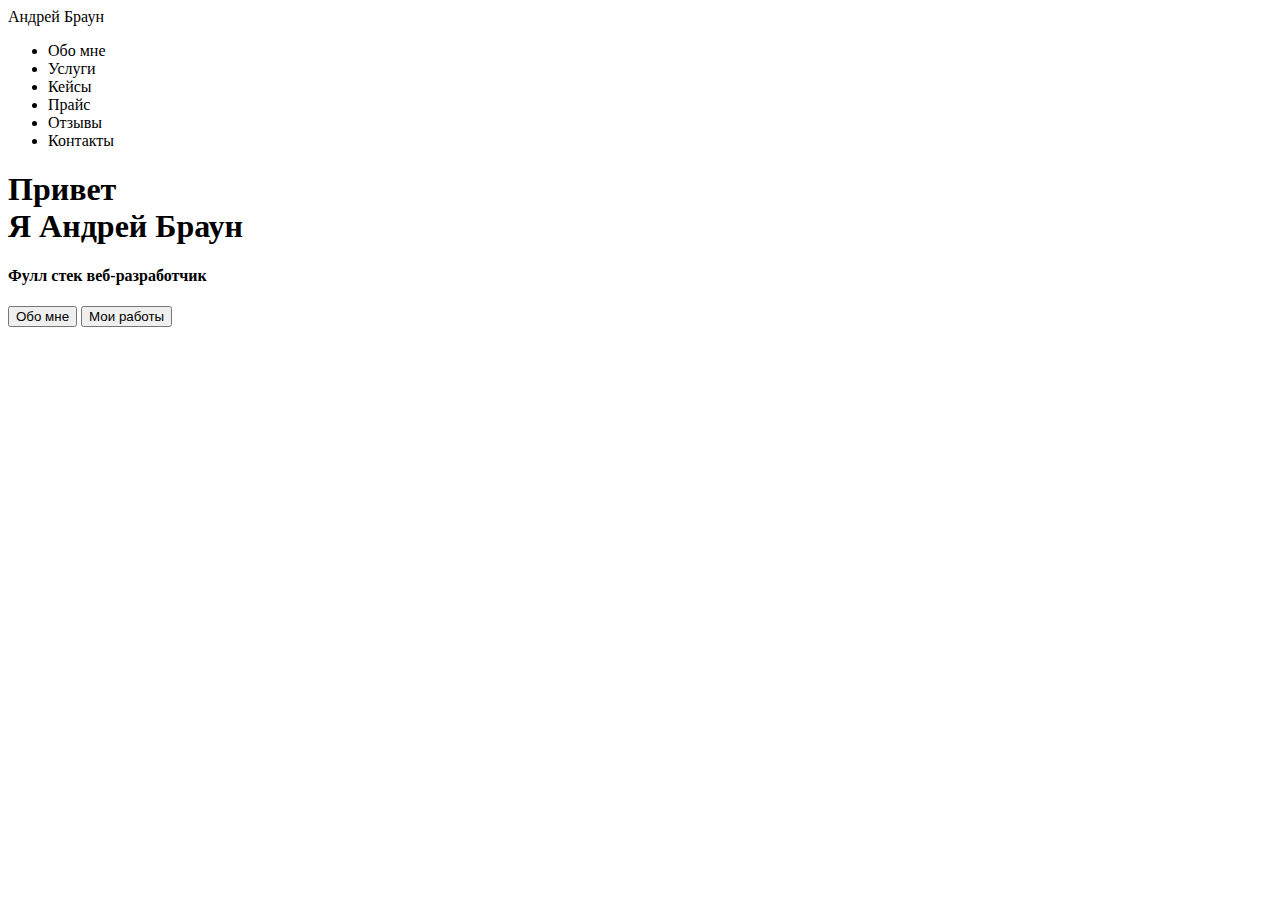
==== src/index.html @ fc2f29a1 "Залил проект на сервер" ====
<!DOCTYPE html>
<html lang="en">
<head>
	<meta charset="UTF-8">
	<meta name="viewport" content="width=device-width, initial-scale=1.0">
	<title>Андрей Браун - веб разработчик</title>
</head>
<body>

	<header>
		<nav>
			<div class="logo">Андрей Браун</div>
			<div class="menu"><ul>
				<li>Обо мне</li>
				<li>Услуги</li>
				<li>Кейсы</li>
				<li>Прайс</li>
				<li>Отзывы</li>
				<li>Контакты</li>
			</ul></div>
		</nav>
	</header>

	<div class="main"><div class="title__container">
		<h1>Привет <br> Я Андрей Браун</h1>
		<h4>Фулл стек веб-разработчик</h4>
		<input type="submit" value="Обо мне">
		<input type="submit" value="Мои работы">
	</div></div>
	
</body>
</html>
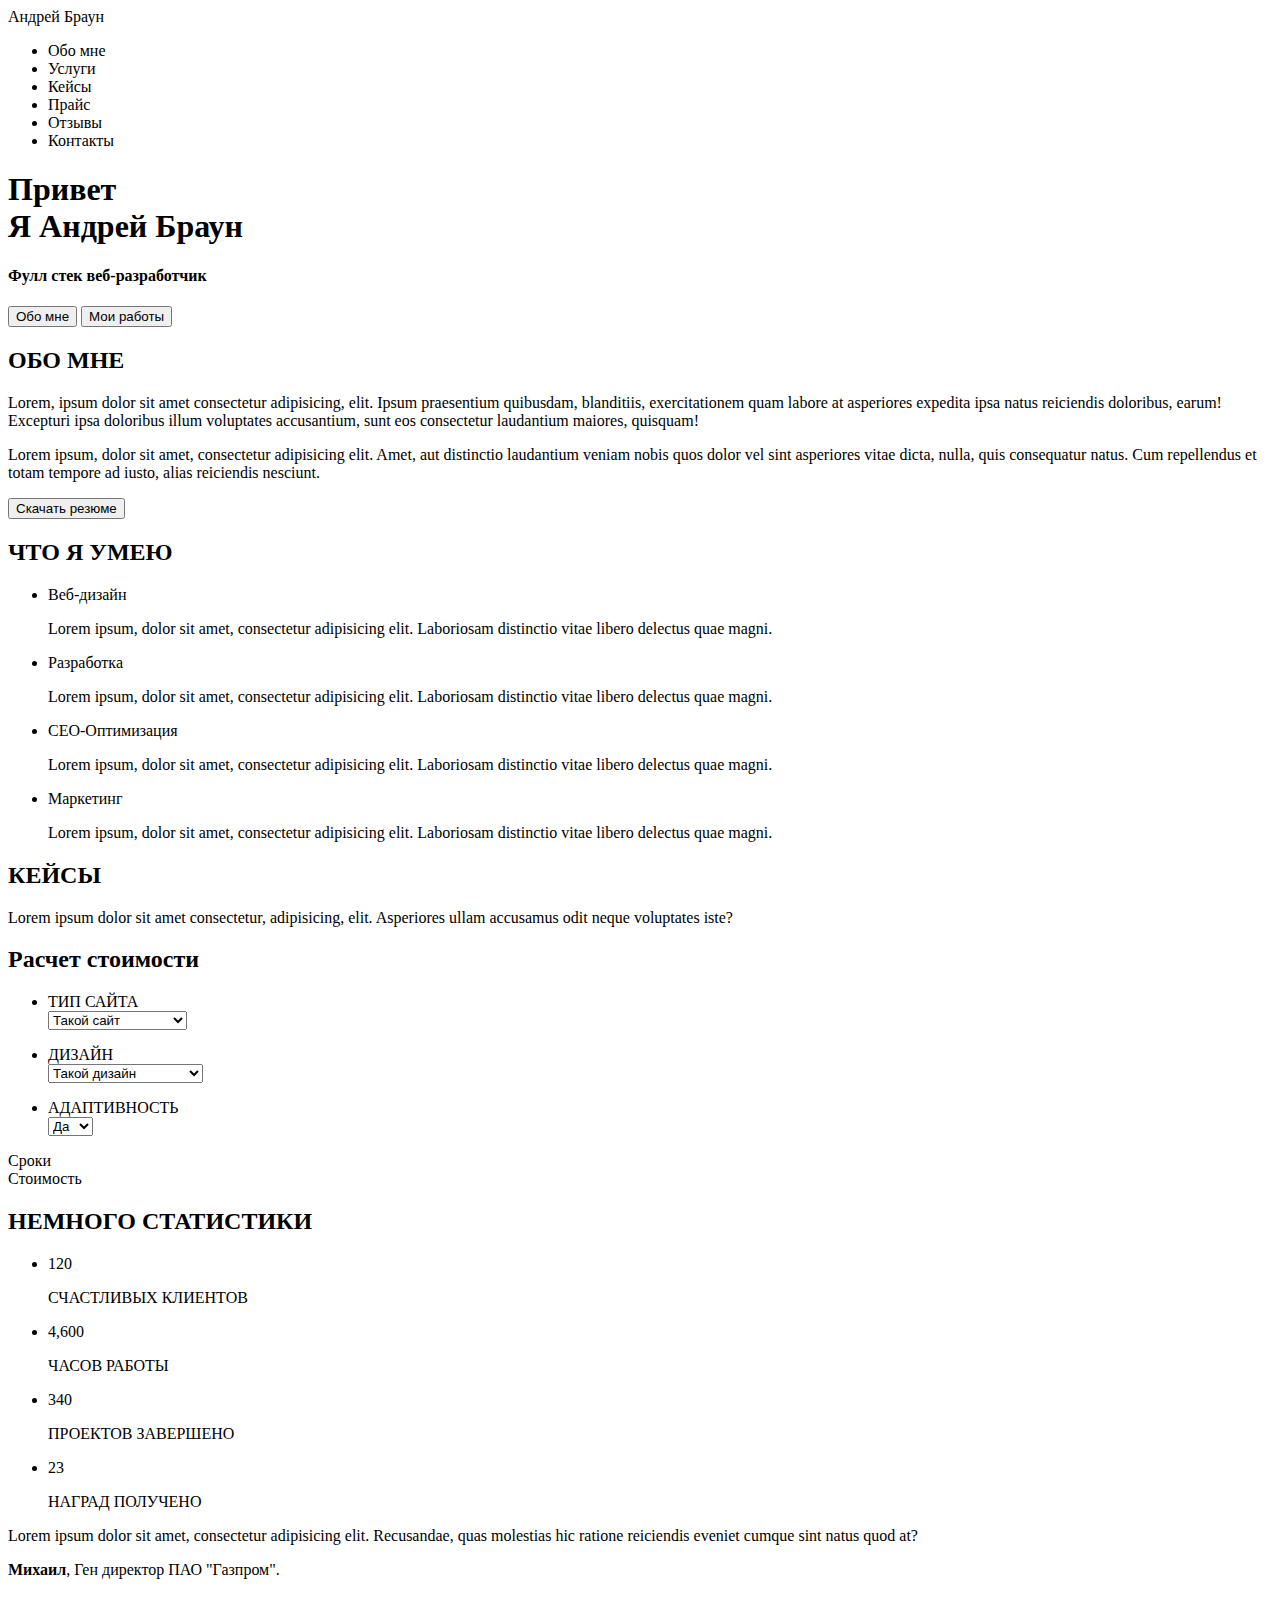
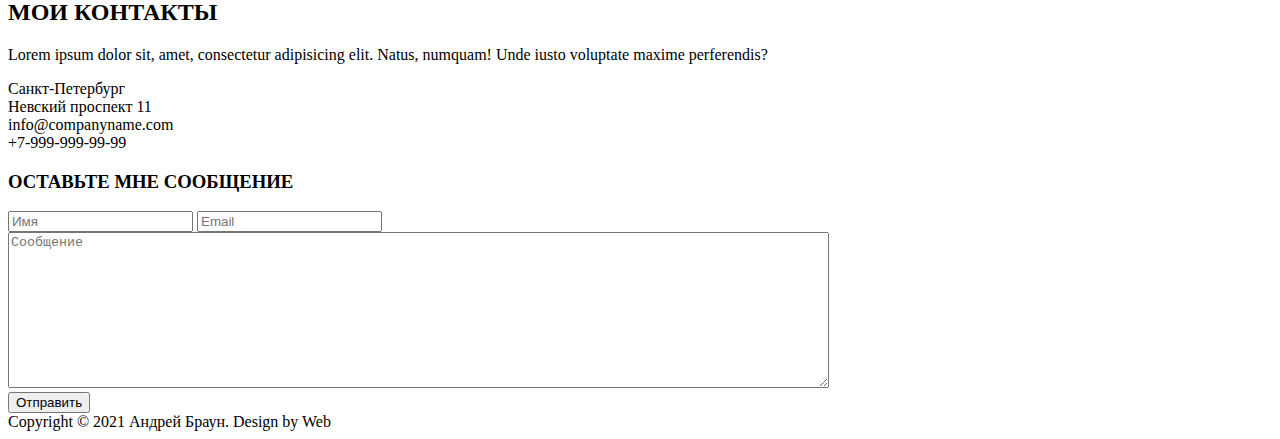
==== commit 9e5ca164: "Залил готовую практику по разделу 2" ====
--- a/src/index.html
+++ b/src/index.html
@@ -22,11 +22,163 @@
 	</header>
 
 	<div class="main"><div class="title__container">
+
 		<h1>Привет <br> Я Андрей Браун</h1>
+
 		<h4>Фулл стек веб-разработчик</h4>
+
 		<input type="submit" value="Обо мне">
+
 		<input type="submit" value="Мои работы">
+
 	</div></div>
+
+	<div class="aboutme"><div class="title__container1">
+
+		<h2>ОБО МНЕ</h2>
+
+		<p>Lorem, ipsum dolor sit amet consectetur adipisicing, elit. Ipsum praesentium quibusdam, blanditiis, exercitationem quam labore at asperiores expedita ipsa natus reiciendis doloribus, earum! Excepturi ipsa doloribus illum voluptates accusantium, sunt eos consectetur laudantium maiores, quisquam!</p>
+
+		<p>Lorem ipsum, dolor sit amet, consectetur adipisicing elit. Amet, aut distinctio laudantium veniam nobis quos dolor vel sint asperiores vitae dicta, nulla, quis consequatur natus. Cum repellendus et totam tempore ad iusto, alias reiciendis nesciunt.</p>
+		
+		<input type="submit" value="Скачать резюме">
+
+	</div></div>
+
+	<div class="whatican"><div class="title__container2">
+		
+		<h2>ЧТО Я УМЕЮ</h2>
+
+		<ul>
+			<li>Веб-дизайн</li>
+			<p>Lorem ipsum, dolor sit amet, consectetur adipisicing elit. Laboriosam distinctio vitae libero delectus quae magni.</p>
+		</ul>
+
+		<ul>
+			<li>Разработка</li>
+			<p>Lorem ipsum, dolor sit amet, consectetur adipisicing elit. Laboriosam distinctio vitae libero delectus quae magni.</p>
+		</ul>
+
+		<ul>
+			<li>CEO-Оптимизация</li>
+			<p>Lorem ipsum, dolor sit amet, consectetur adipisicing elit. Laboriosam distinctio vitae libero delectus quae magni.</p>
+		</ul>
+
+		<ul>
+			<li>Маркетинг</li>
+			<p>Lorem ipsum, dolor sit amet, consectetur adipisicing elit. Laboriosam distinctio vitae libero delectus quae magni.</p>
+		</ul>
+
+	</div></div>
+
+	<div class="cases"><div class="title__container3">
+
+		<h2>КЕЙСЫ</h2>
+
+		<p>Lorem ipsum dolor sit amet consectetur, adipisicing, elit. Asperiores ullam accusamus odit neque voluptates iste?</p>
+
+	</div></div>
+
+	<div class="price"><div class="title__container4">
+		
+		<h2>Расчет стоимости</h2>
+
+		<ul>
+			<li>ТИП САЙТА</li>
+			<select name="list1" id="1">
+				<option value="Opt1">Такой сайт</option>
+				<option value="Opt2">Или такой сайт</option>
+				<option value="Opt3">Может другой сайт</option>
+				<option value="Opt4">Или этот сайт</option>
+				<option value="Opt5">Ладно этот</option>
+			</select>
+		</ul>
+
+		<ul>
+			<li>ДИЗАЙН</li>
+			<select name="list2" id="2">
+				<option value="Opt1.1">Такой дизайн</option>
+				<option value="Opt2.1">Или такой дизайн</option>
+				<option value="Opt3.1">Может другой дизайн</option>
+				<option value="Opt4.1">Или этот дизайн</option>
+				<option value="Opt5.1">Ладно этот</option>
+			</select>
+		</ul>
+
+		<ul>
+			<li>АДАПТИВНОСТЬ</li>
+			<select name="list3" id="3">
+				<option value="Opt1.2">Да</option>
+				<option value="Opt2.2">Нет</option>
+			</select>
+		</ul>
+
+		Сроки
+		<br>
+		Стоимость
+
+	</div></div>
+
+	<div class="stats"><div class="title__container5">
+		
+		<h2>НЕМНОГО СТАТИСТИКИ</h2>
+
+		<ul>
+			<li>120</li>
+			<p>СЧАСТЛИВЫХ КЛИЕНТОВ</p>
+		</ul>
+
+		<ul>
+			<li>4,600</li>
+			<p>ЧАСОВ РАБОТЫ</p>
+		</ul>
+
+		<ul>
+			<li>340</li>
+			<p>ПРОЕКТОВ ЗАВЕРШЕНО</p>
+		</ul>
+
+		<ul>
+			<li>23</li>
+			<p>НАГРАД ПОЛУЧЕНО</p>
+		</ul>
+
+	</div></div>
+
+	<div class="feedback"><div class="title__container6">
+		
+		<p>Lorem ipsum dolor sit amet, consectetur adipisicing elit. Recusandae, quas molestias hic ratione reiciendis eveniet cumque sint natus quod at?</p>
+
+		<p><b>Михаил</b>, Ген директор ПАО "Газпром".</p>
+
+	</div></div>
+
+	<div class="contact"><div class="title__container7">
+		
+		<h2>МОИ КОНТАКТЫ</h2>
+		<p>Lorem ipsum dolor sit, amet, consectetur adipisicing elit. Natus, numquam! Unde iusto voluptate maxime perferendis?</p>
+
+		<li>Санкт-Петербург<br>Невский проспект 11</li>
+		<li>info@companyname.com</li>
+		<li>+7-999-999-99-99</li>
+
+		<h3>ОСТАВЬТЕ МНЕ СООБЩЕНИЕ</h3>
+
+		<input type="text" placeholder="Имя">
+
+		<input type="mail" placeholder="Email">
+		<br>
+		<textarea name="1" id="11" cols="100" rows="10" placeholder="Сообщение"></textarea>
+		<br>
+		<input type="submit" value="Отправить">
+
+	</div></div>
+
+	
+
+	<footer>
+		<div class="footer1">Copyright &copy; 2021 Андрей Браун. Design by Web</div>
+	</footer>
 	
 </body>
 </html>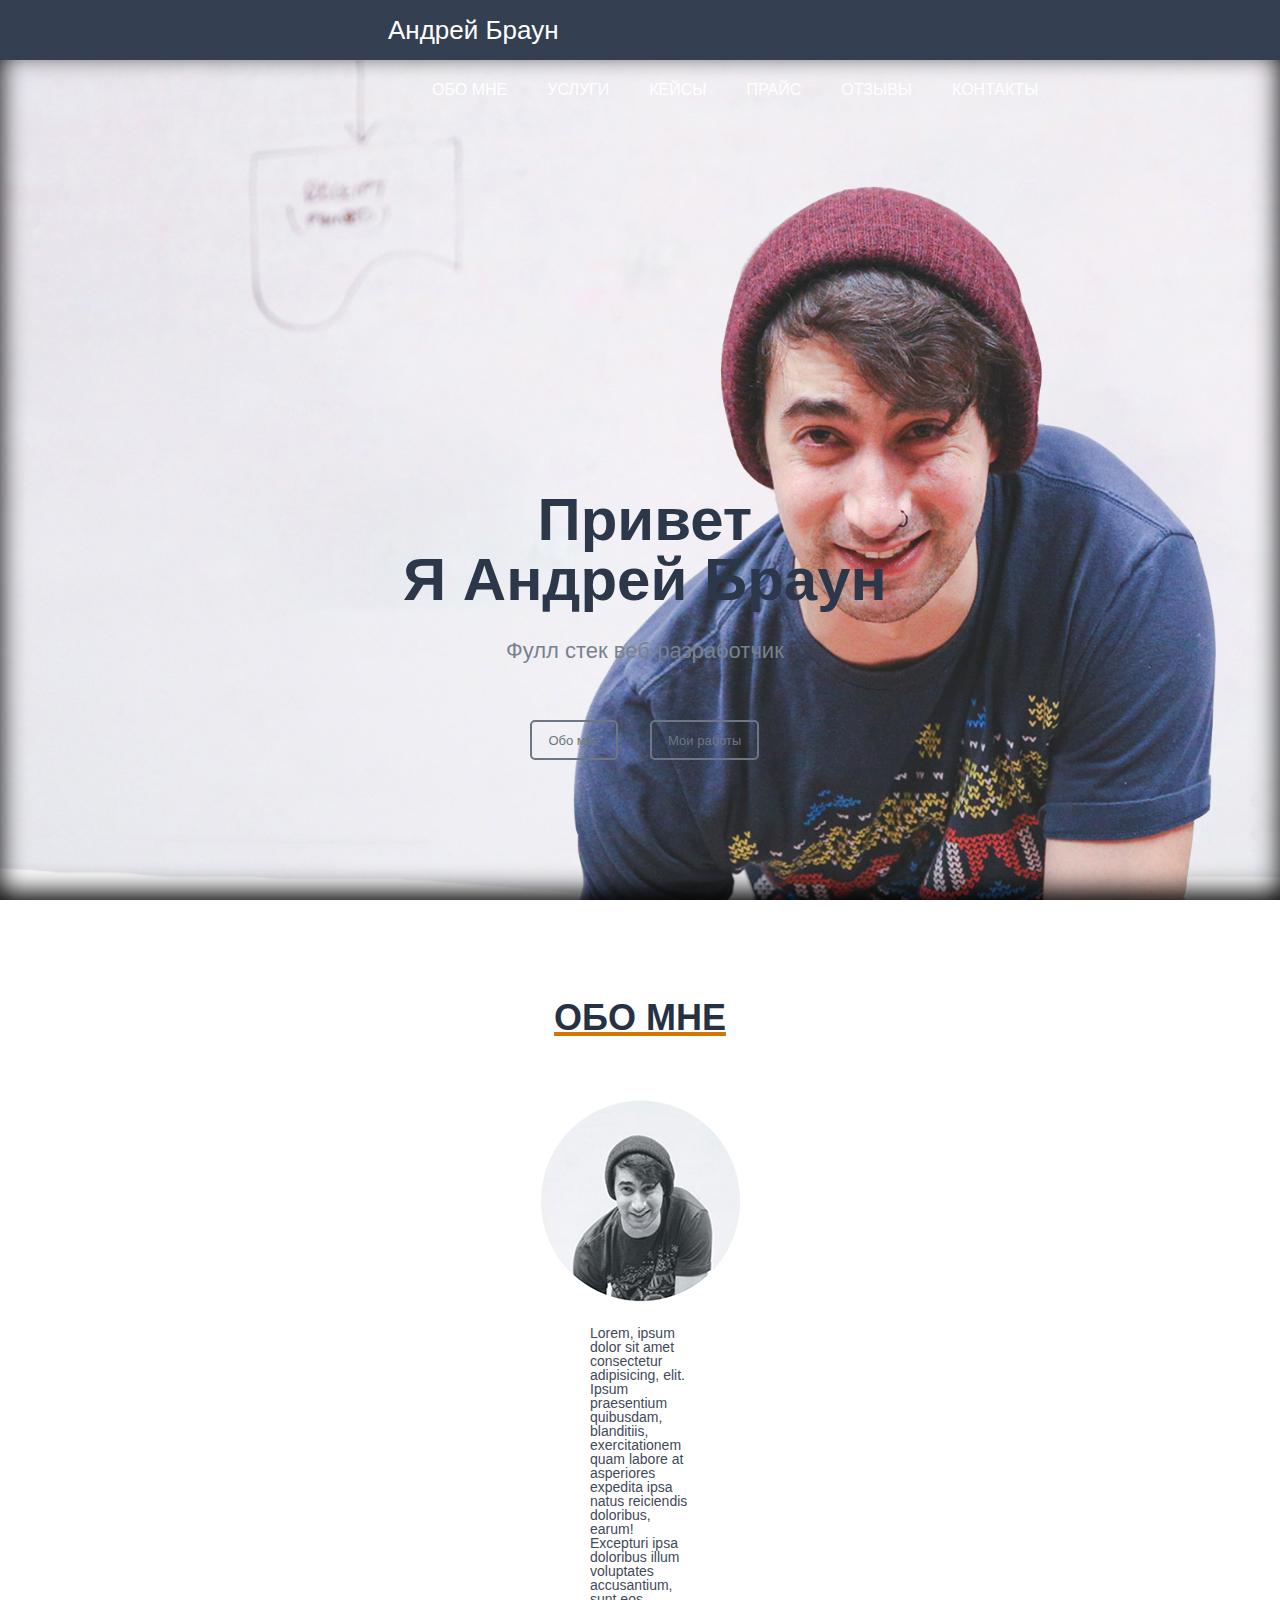
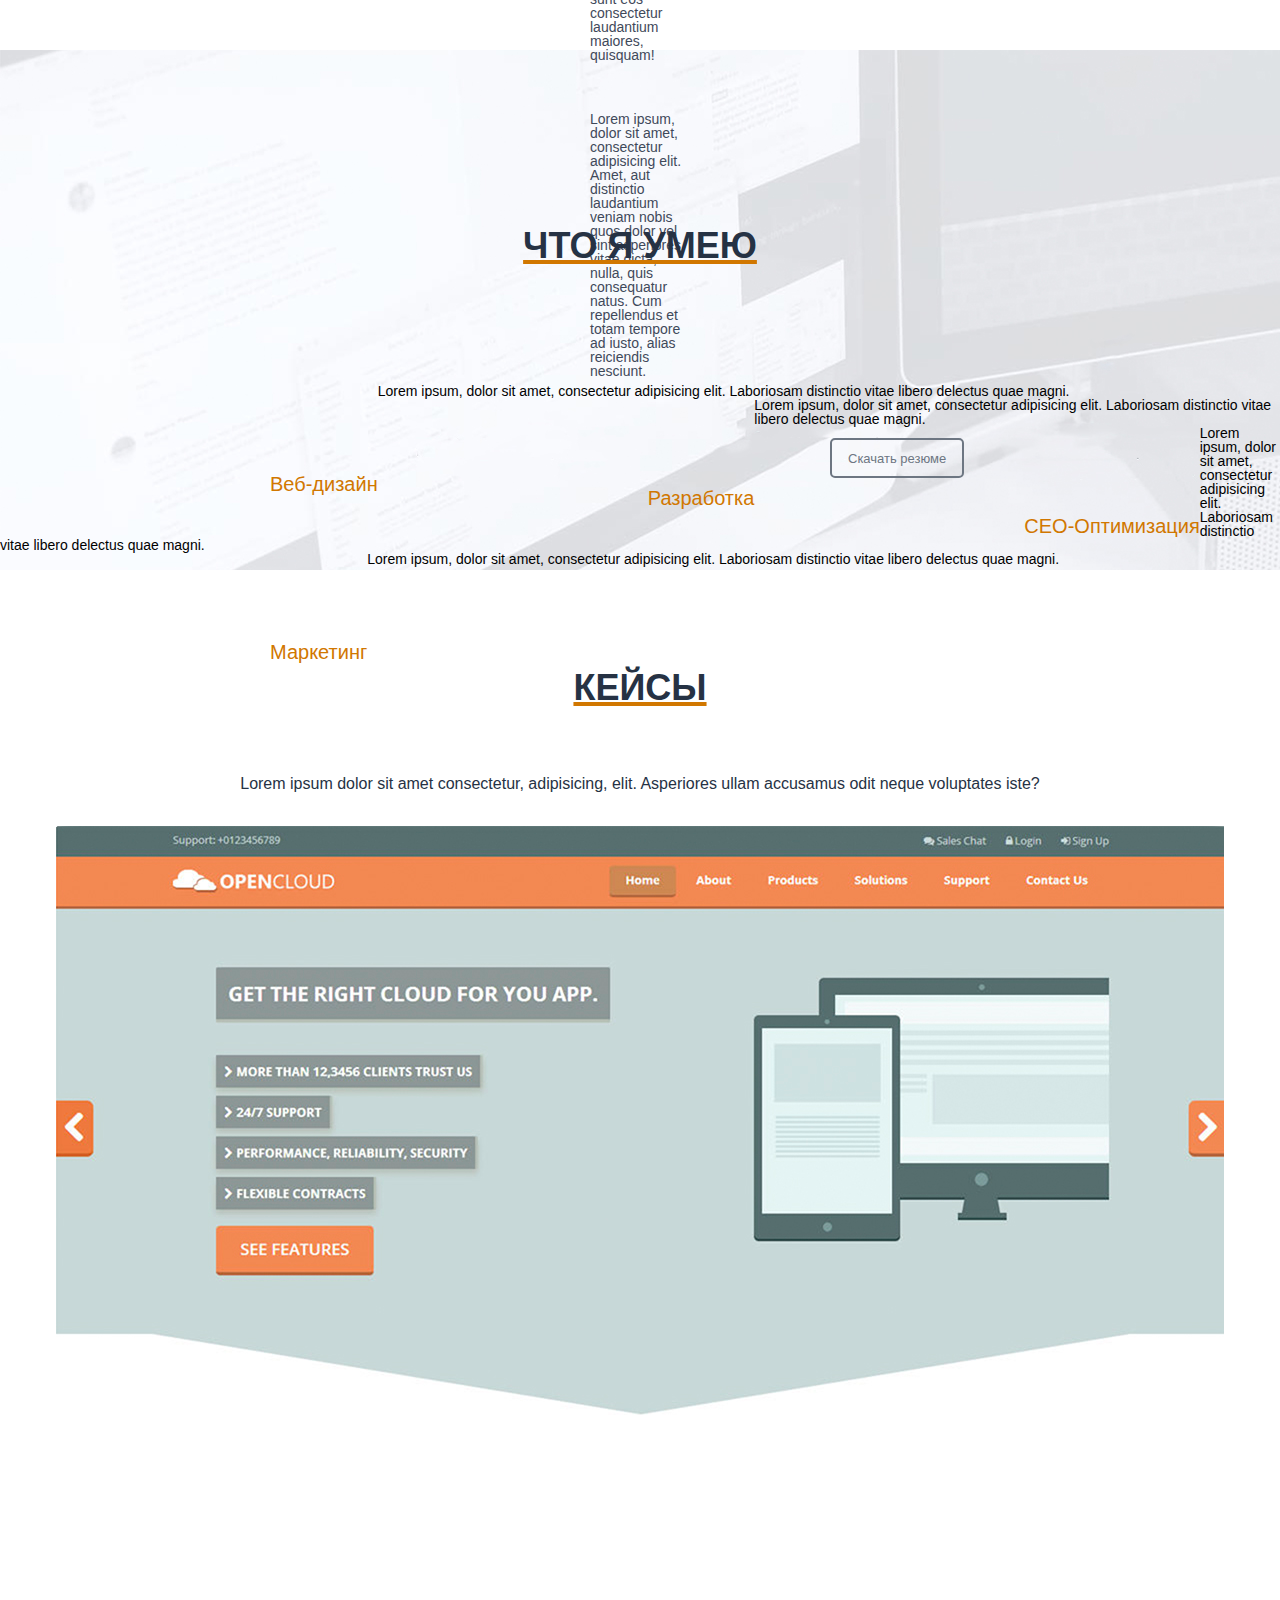
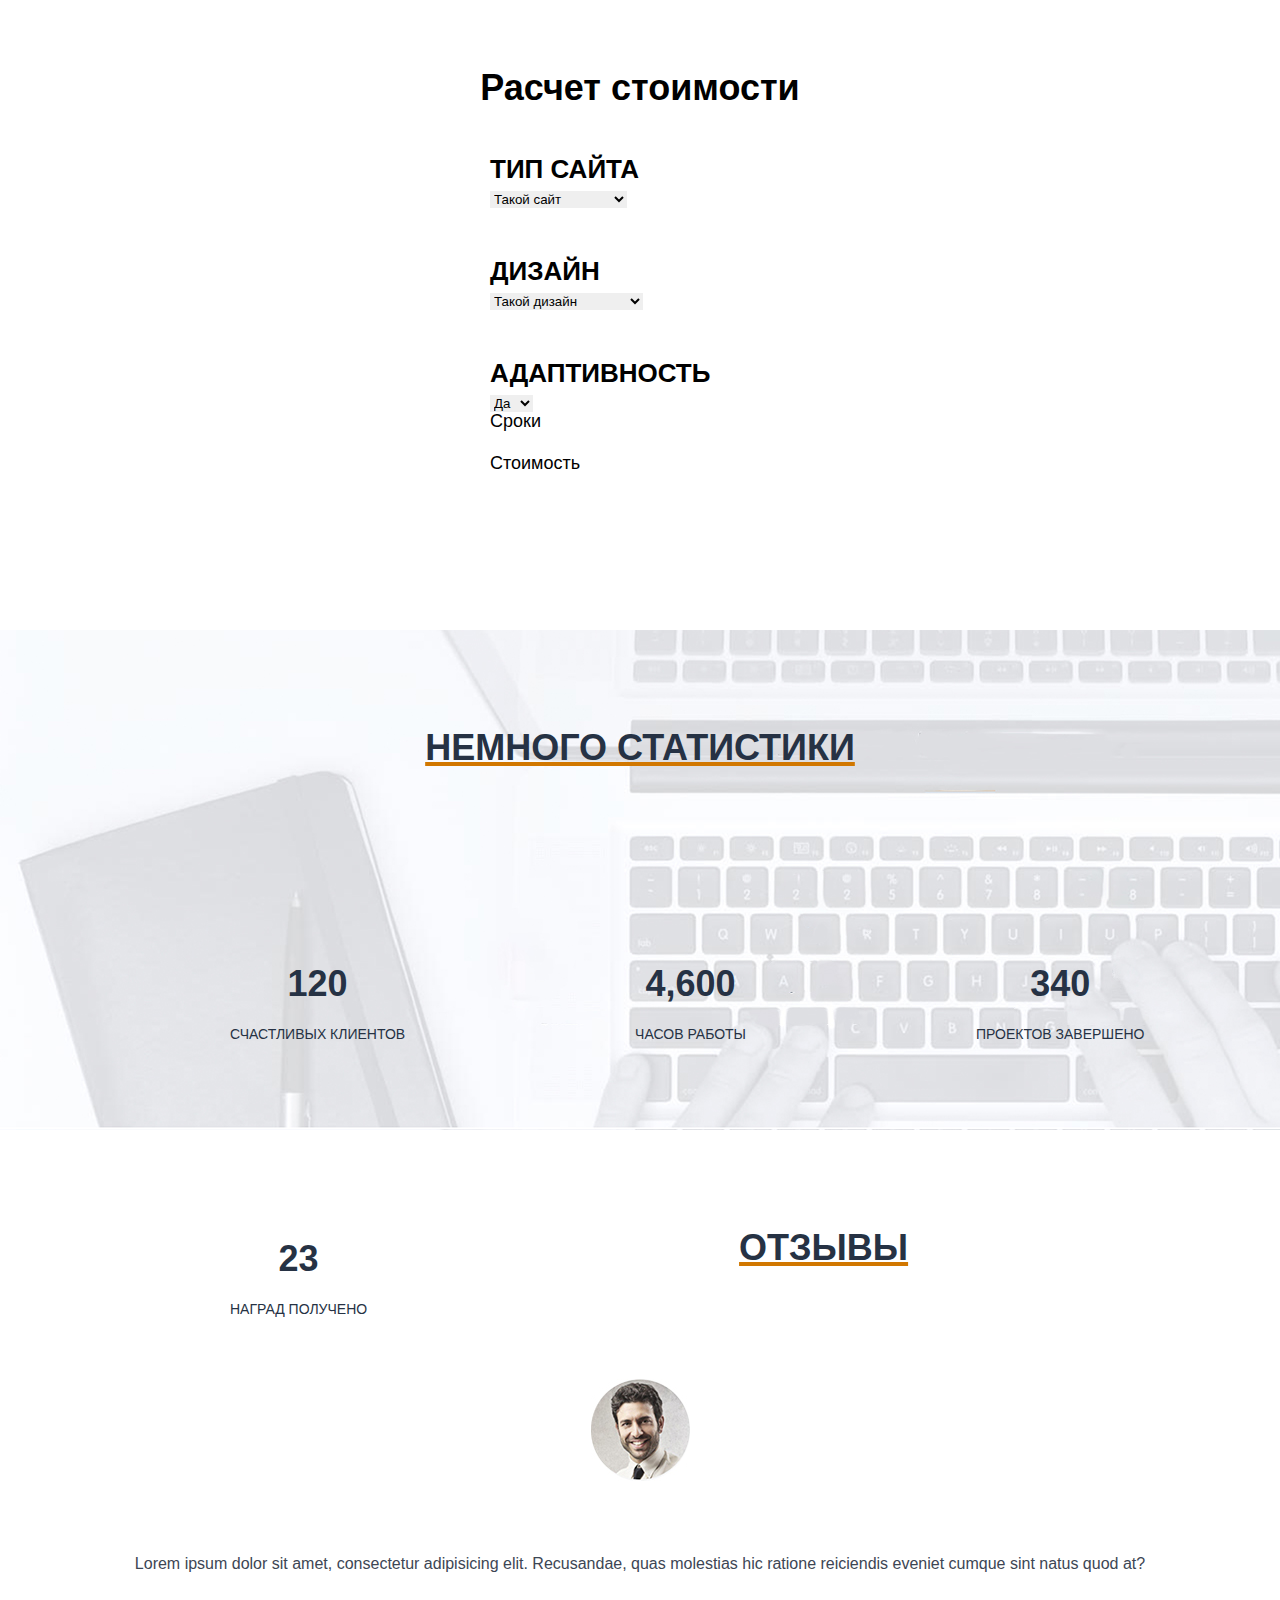
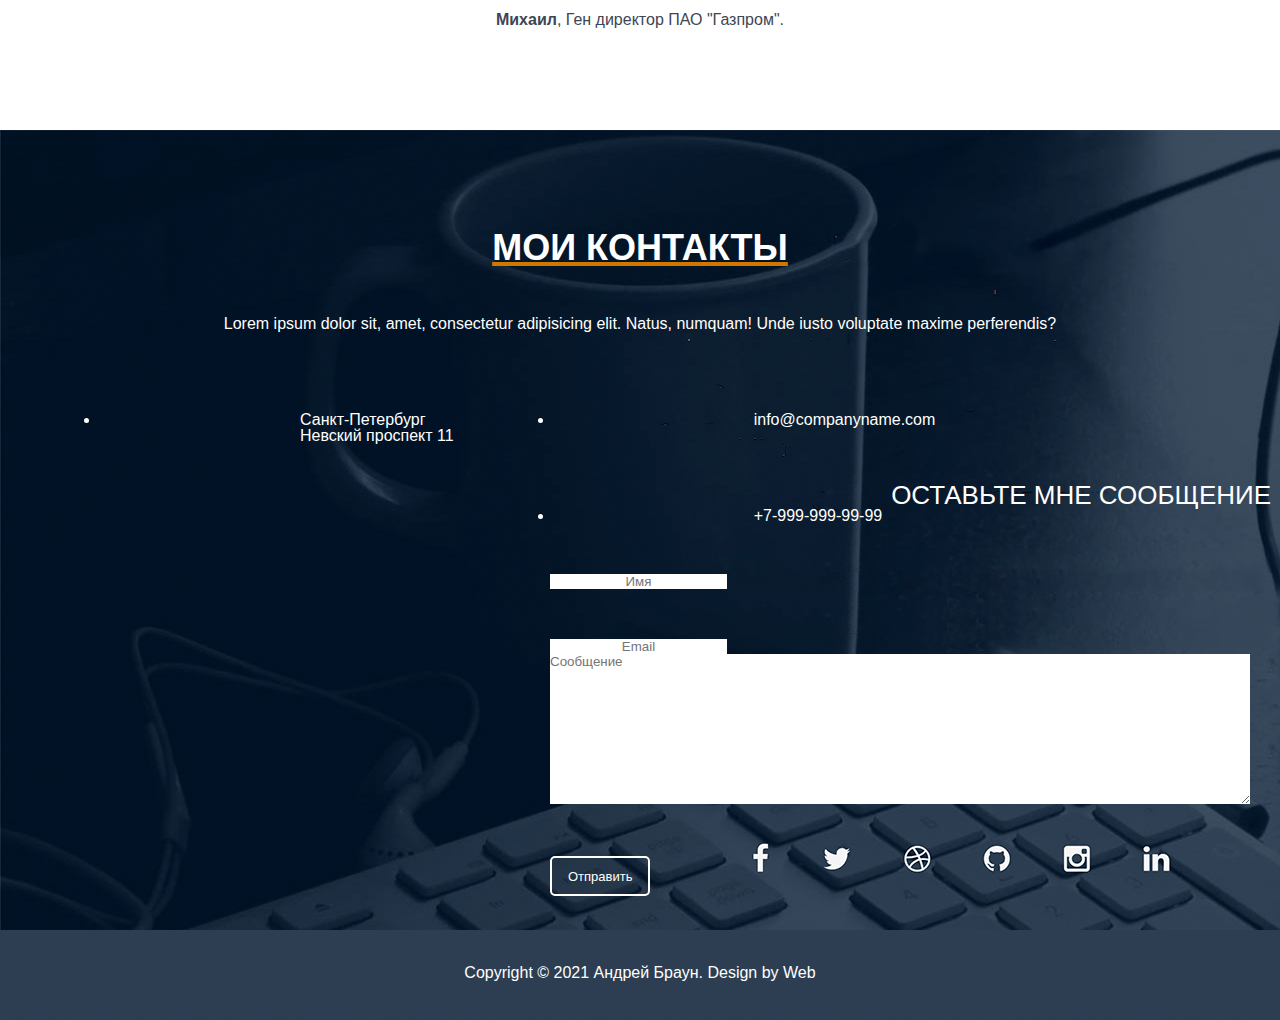
==== commit d81ee008: "Add files via upload" ====
--- a/src/index.html
+++ b/src/index.html
@@ -3,20 +3,24 @@
 <head>
 	<meta charset="UTF-8">
 	<meta name="viewport" content="width=device-width, initial-scale=1.0">
+
 	<title>Андрей Браун - веб разработчик</title>
+	<link rel="stylesheet" href="css/reset.css">
+	<link rel="stylesheet" href="css/style.css">
 </head>
 <body>
 
 	<header>
 		<nav>
 			<div class="logo">Андрей Браун</div>
-			<div class="menu"><ul>
-				<li>Обо мне</li>
-				<li>Услуги</li>
-				<li>Кейсы</li>
-				<li>Прайс</li>
-				<li>Отзывы</li>
-				<li>Контакты</li>
+			<div class="menu">
+				<ul>
+					<li>Обо мне</li>
+					<li>Услуги</li>
+					<li>Кейсы</li>
+					<li>Прайс</li>
+					<li>Отзывы</li>
+					<li>Контакты</li>
 			</ul></div>
 		</nav>
 	</header>
@@ -52,19 +56,13 @@
 		<ul>
 			<li>Веб-дизайн</li>
 			<p>Lorem ipsum, dolor sit amet, consectetur adipisicing elit. Laboriosam distinctio vitae libero delectus quae magni.</p>
-		</ul>
-
-		<ul>
+		
 			<li>Разработка</li>
 			<p>Lorem ipsum, dolor sit amet, consectetur adipisicing elit. Laboriosam distinctio vitae libero delectus quae magni.</p>
-		</ul>
-
-		<ul>
+		
 			<li>CEO-Оптимизация</li>
 			<p>Lorem ipsum, dolor sit amet, consectetur adipisicing elit. Laboriosam distinctio vitae libero delectus quae magni.</p>
-		</ul>
-
-		<ul>
+				
 			<li>Маркетинг</li>
 			<p>Lorem ipsum, dolor sit amet, consectetur adipisicing elit. Laboriosam distinctio vitae libero delectus quae magni.</p>
 		</ul>
@@ -76,6 +74,7 @@
 		<h2>КЕЙСЫ</h2>
 
 		<p>Lorem ipsum dolor sit amet consectetur, adipisicing, elit. Asperiores ullam accusamus odit neque voluptates iste?</p>
+
 
 	</div></div>
 
@@ -113,9 +112,9 @@
 			</select>
 		</ul>
 
-		Сроки
+		<p>Сроки</p>
 		<br>
-		Стоимость
+		<p>Стоимость</p>
 
 	</div></div>
 
@@ -146,8 +145,10 @@
 	</div></div>
 
 	<div class="feedback"><div class="title__container6">
+
+		<h2>ОТЗЫВЫ</h2>
 		
-		<p>Lorem ipsum dolor sit amet, consectetur adipisicing elit. Recusandae, quas molestias hic ratione reiciendis eveniet cumque sint natus quod at?</p>
+		<p class="loremfeed">Lorem ipsum dolor sit amet, consectetur adipisicing elit. Recusandae, quas molestias hic ratione reiciendis eveniet cumque sint natus quod at?</p>
 
 		<p><b>Михаил</b>, Ген директор ПАО "Газпром".</p>
 
@@ -170,14 +171,16 @@
 		<br>
 		<textarea name="1" id="11" cols="100" rows="10" placeholder="Сообщение"></textarea>
 		<br>
-		<input type="submit" value="Отправить">
+		<input class="send" type="submit" value="Отправить">
 
 	</div></div>
 
 	
 
 	<footer>
-		<div class="footer1">Copyright &copy; 2021 Андрей Браун. Design by Web</div>
+		<div class="footer1">
+			<p>Copyright &copy; 2021 Андрей Браун. Design by Web</p>
+		</div>
 	</footer>
 	
 </body>
--- a/src/css/style.css
+++ b/src/css/style.css
@@ -0,0 +1,315 @@
+body{
+	font-family: Arial, sans-serif;
+}
+
+nav{
+	width: 100%;
+	height: 60px;
+	background: #344051;
+}
+
+.logo{
+	color: #fff;
+	font-size: 26px;
+	line-height: 60px;
+	padding-left: 388px;
+	float: left;
+}
+
+.menu{
+	float: left;
+	padding-left: 432px;
+}
+
+.menu li{
+	float: left;
+	line-height: 60px;
+	color: #fff;
+	margin-right: 40px;
+	font-size: 16px;
+	text-transform: uppercase;
+}
+
+.main{
+	width: 100%;
+	height: calc(100% - 60px);
+	background: url(../img/guy.png) 90% 100%/auto 85% no-repeat, url(../img/bg.jpg) center/cover no-repeat;
+	box-shadow: inset 0px -8px 26px ;
+}
+
+.title__container{
+	float: left;
+	margin: 370px 0px 0px 403px;
+	color: #2c384a;
+	text-align: center;
+}
+
+.title__container h1{
+	font-size: 60px;
+	font-weight: bold;
+}
+
+.title__container h4{
+	margin-top: 30px;
+	font-size: 22px;
+	color: #79818d;
+}
+
+.title__container input{
+	height: 40px;
+	text-align: center;
+	border: 2px solid #6d7682;
+	background: none;
+	border-radius: 5px;
+	color: #6d7682;
+	font-size: 13px;
+	padding: 0px 16px;
+	margin: 58px 14px;
+}
+
+.aboutme{
+	width: 100%;
+	height: 650px;
+	background: url(../img/boy1.png) center 100px no-repeat;
+}
+
+.title__container1 h2{
+	text-align: center;
+	margin-top: 100px;
+	font-size: 36px;
+	color: #263244;
+	font-weight: bold;
+	text-decoration: underline 4px #d17700;
+	padding-bottom: 90px;
+}
+
+.title__container1 p{
+	font-size: 14px;
+	color: #3f495a;
+	float: left;
+	margin: 200px 590px -150px 590px
+}
+
+.title__container1 input{
+	height: 40px;
+	text-align: center;
+	border: 2px solid #6d7682;
+	background: none;
+	border-radius: 5px;
+	color: #6d7682;
+	font-size: 13px;
+	padding: 0px 16px;
+	margin: 210px 830px;
+}
+
+.whatican{
+	width: 100%;
+	height: 520px;
+	background: url(../img/bg3.jpg);
+}
+
+.title__container2 h2{
+	text-align: center;
+	padding-top: 100px;
+	font-size: 36px;
+	color: #263244;
+	font-weight: bold;
+	text-decoration: underline 4px #d17700;
+	padding-bottom: 120px;
+}
+
+.title__container2 li{
+	float: left;
+	padding-left: 270px;
+	color: #d17700;
+	font-size: 20px;
+	margin-top: 90px;
+}
+
+.title__container3 p {
+	text-align: center;
+	padding-top: 70px;
+	color: #263244;
+	font-size: 16px;
+}
+
+.title__container3 {
+	width: 100%;
+	height: 1100px;
+	background: url(../img/bg4.jpg) no-repeat center;
+}
+
+.title__container3 h2 {
+	text-align: center;
+	padding-top: 100px;
+	font-size: 36px;
+	color: #263244;
+	font-weight: bold;
+	text-decoration: underline 4px #d17700;
+}
+
+
+
+.title__container4 {
+	width: 100%;
+	height: 560px;
+
+}
+
+.title__container4 h2 {
+	text-align: center;
+	font-size: 36px;
+	font-weight: bold;
+}
+
+.title__container4 ul {
+	margin-left: 490px;
+	font-size: 26px;
+	font-weight: bold;
+	margin-top: 50px;
+}
+
+.title__container4 p {
+	margin-left: 490px;
+	font-size: 18px;
+	margin-bottom: 10px;
+
+}
+
+.stats {
+	width: 100%;
+	height: 500px;
+	background: url(../img/bg5.jpg);
+
+}
+
+.title__container5 h2 {
+	text-align: center;
+	padding-top: 100px;
+	font-size: 36px;
+	font-weight: bold;
+	color: #263244;
+	text-decoration: underline 4px #d17700;
+}
+
+.title__container5 ul {
+	float: left;
+	margin-left: 230px;
+	padding-top: 200px;
+}
+
+.title__container5 li {
+	font-size: 36px;
+	font-weight: 900;
+	text-align: center;
+	color: #263244;
+}
+
+.title__container5 p {
+	padding-top: 25px;
+	color: #263244;
+	font-weight: 500;
+}
+
+.feedback {
+	width: 100%;
+	height: 600px;
+	background: url(../img/boy2.jpg) center no-repeat;
+}
+
+.title__container6 h2 {
+	text-align: center;
+	padding-top: 100px;
+	font-size: 36px;
+	font-weight: bold;
+	color: #263244;
+	text-decoration: underline 4px #d17700;
+}
+
+.loremfeed {
+	text-align: center;
+	font-size: 16px;
+	color: #3d4654;
+	padding-top: 250px;
+}
+
+.title__container6 p {
+	text-align: center;
+	font-size: 16px;
+	color: #3d4654;
+	margin-top: 40px;
+}
+
+.contact {
+	width: 100%;
+	height: 800px;
+	background: url(../img/bg6.jpg);
+}
+
+.title__container7 h2 {
+	text-align: center;
+	color: #fff;
+	font-weight: bold;
+	font-size: 36px;
+	padding-top: 100px;
+	text-decoration: underline 4px #d17700;
+}
+
+.title__container7 p {
+	text-align: center;
+	font-size: 16px;
+	color: #fff;
+	padding-top: 50px;
+}
+
+.title__container7 li {
+	float: left;
+	margin-left: 100px;
+	color: #fff;
+	font-size: 16px;
+	padding-top: 80px;
+	padding-left: 200px;
+}
+
+.title__container7 h3 {
+	text-align: center;
+	color: #fff;
+	font-size: 26px;
+	margin-top: 150px;
+
+}
+
+.title__container7 input {
+	text-align: center;
+	margin-top: 50px;
+	margin-left: 550px;
+}
+
+.title__container7 textarea {
+	margin-left: 550px;
+    width: 700px;
+}
+
+.send {
+	height: 40px;
+	text-align: center;
+	border: 2px solid #fff;
+	background: none;
+	border-radius: 5px;
+	color: #fff;
+	font-size: 13px;
+	padding: 0px 16px;
+}
+
+.footer1 {
+	width: 100%;
+	height: 90px;
+	background: url(../img/bg7.jpg);
+}
+
+.footer1 p {
+	text-align: center;
+	color: #fff;
+	font-size: 16px;
+	padding-top: 35px;
+}